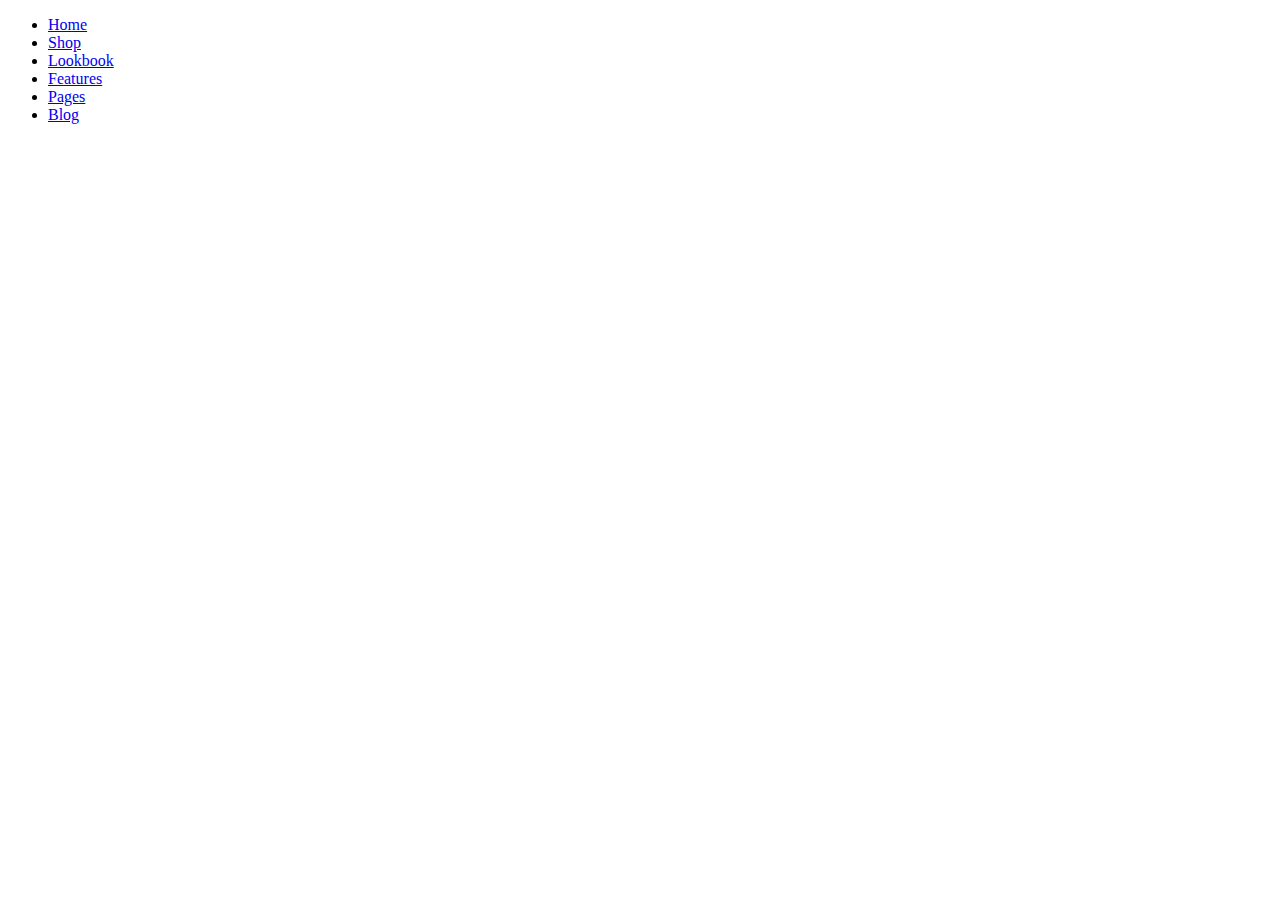
==== HW_2.1/index.html @ 25ae0d66 "pactice" ====
<!DOCTYPE html>
<html lang="en">
<head>
    <meta charset="UTF-8">
    <meta http-equiv="X-UA-Compatible" content="IE=edge">
    <meta name="viewport" content="width=device-width, initial-scale=1.0">
    <title></title>
</head>
<body>
    <header class="nav_bar">
        <ul class="list">
            <li class="item"><a class="link" href="#">Home</a></li>
            <li class="item"><a class="link" href="#">Shop</a></li>
            <li class="item"><a class="link" href="#">Lookbook</a></li>
            <li class="item"><a class="link" href="#">Features</a></li>
            <li class="item"><a class="link" href="#">Pages</a></li>
            <li class="item"><a class="link" href="#">Blog</a></li>
        </ul>
    </header>
</body>
</html>
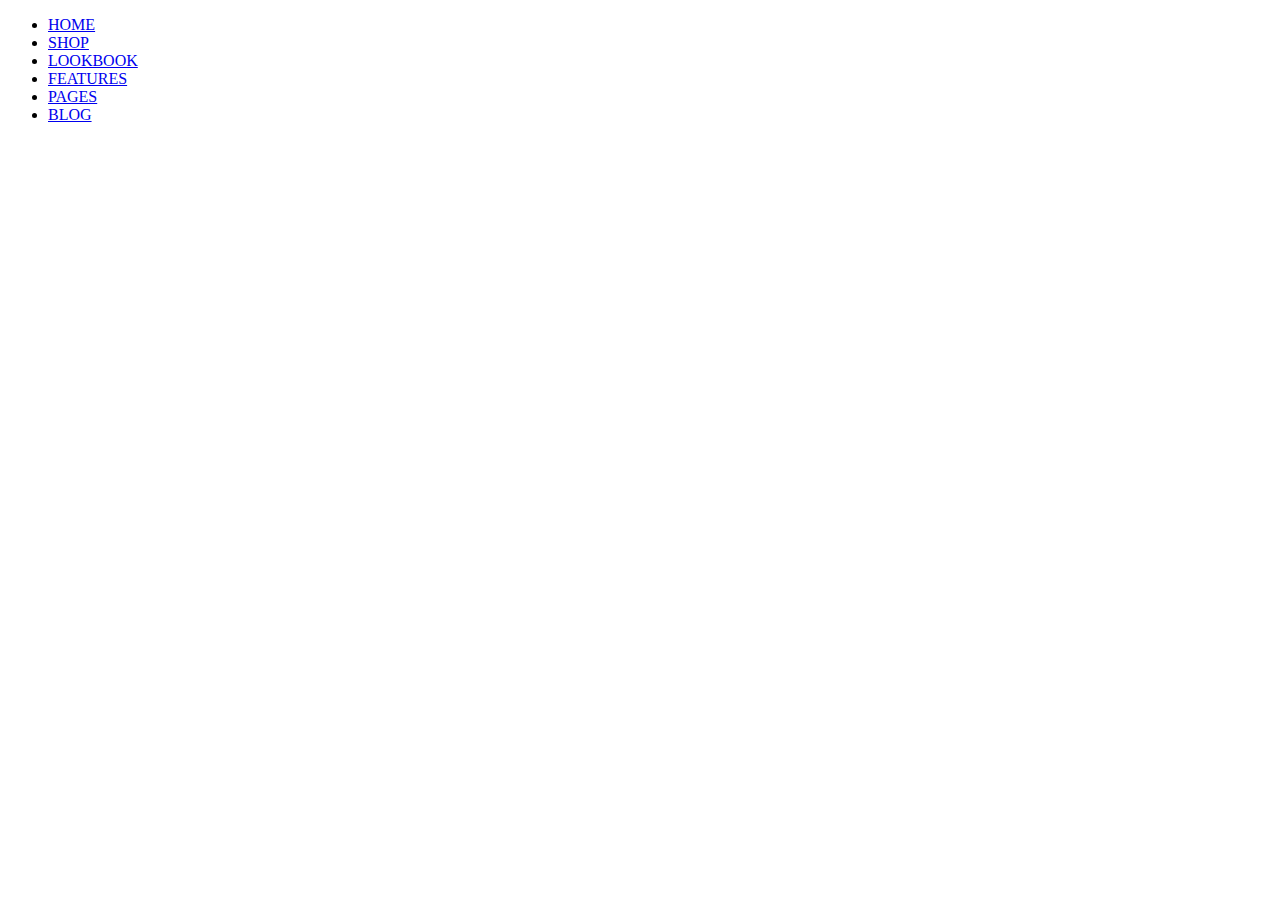
==== commit f5613e26: "Fasion Page" ====
--- a/HW_2.1/index.html
+++ b/HW_2.1/index.html
@@ -4,18 +4,30 @@
     <meta charset="UTF-8">
     <meta http-equiv="X-UA-Compatible" content="IE=edge">
     <meta name="viewport" content="width=device-width, initial-scale=1.0">
+    <link rel="stylesheet" href="/style/style.css">
+    <link rel="preconnect" href="https://fonts.googleapis.com"><link rel="preconnect" href="https://fonts.gstatic.com" crossorigin><link href="https://fonts.googleapis.com/css2?family=Montserrat:wght@400;700&family=Poppins:wght@300&display=swap" rel="stylesheet">
     <title></title>
 </head>
 <body>
     <header class="nav_bar">
         <ul class="list">
-            <li class="item"><a class="link" href="#">Home</a></li>
-            <li class="item"><a class="link" href="#">Shop</a></li>
-            <li class="item"><a class="link" href="#">Lookbook</a></li>
-            <li class="item"><a class="link" href="#">Features</a></li>
-            <li class="item"><a class="link" href="#">Pages</a></li>
-            <li class="item"><a class="link" href="#">Blog</a></li>
+            <li class="item"><a class="link" href="#">HOME</a></li>
+            <li class="item"><a class="link" href="#">SHOP</a></li>
+            <li class="item"><a class="link" href="#">LOOKBOOK</a></li>
+            <li class="item"><a class="link" href="#">FEATURES</a></li>
+            <li class="item"><a class="link" href="#">PAGES</a></li>
+            <li class="item"><a class="link" href="#">BLOG</a></li>
         </ul>
     </header>
+    <section class="main_img">
+        <!-- <div class="container">
+            <h2 class="hero-subtitle">NEW TREND</h2>
+            <h1 class="hero-title">COLLUSION</h1> 
+            <p class="slogan">An exclusive selection of this season's trends.</p>           
+        </div> -->
+    </section>
+    <section class="img_1">
+        
+    </section>
 </body>
 </html>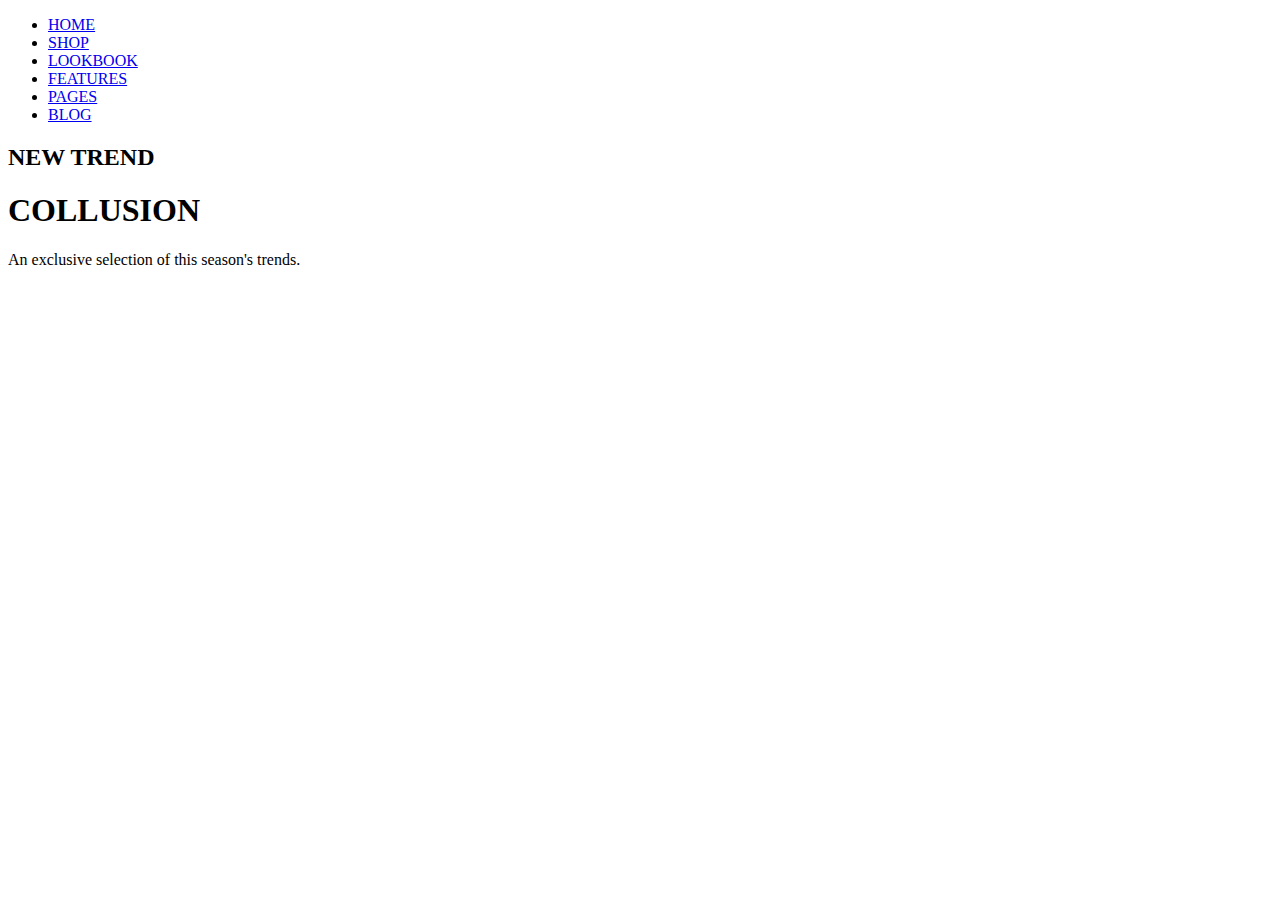
==== commit 56218b21: "1" ====
--- a/HW_2.1/index.html
+++ b/HW_2.1/index.html
@@ -3,10 +3,10 @@
 <head>
     <meta charset="UTF-8">
     <meta http-equiv="X-UA-Compatible" content="IE=edge">
-    <meta name="viewport" content="width=device-width, initial-scale=1.0">
+    <meta name="viewport" content="width=device-width, initial-scale=1.0"> 
+    <title>FasionPage</title>
+    <link rel="preconnect" href="https://fonts.googleapis.com"><link rel="preconnect" href="https://fonts.gstatic.com" crossorigin><link href="https://fonts.googleapis.com/css2?family=Montserrat:wght@400;700&family=Poppins:wght@300&display=swap" rel="stylesheet">
     <link rel="stylesheet" href="/style/style.css">
-    <link rel="preconnect" href="https://fonts.googleapis.com"><link rel="preconnect" href="https://fonts.gstatic.com" crossorigin><link href="https://fonts.googleapis.com/css2?family=Montserrat:wght@400;700&family=Poppins:wght@300&display=swap" rel="stylesheet">
-    <title></title>
 </head>
 <body>
     <header class="nav_bar">
@@ -20,11 +20,11 @@
         </ul>
     </header>
     <section class="main_img">
-        <!-- <div class="container">
+         <div class="container">
             <h2 class="hero-subtitle">NEW TREND</h2>
             <h1 class="hero-title">COLLUSION</h1> 
             <p class="slogan">An exclusive selection of this season's trends.</p>           
-        </div> -->
+        </div> 
     </section>
     <section class="img_1">
         
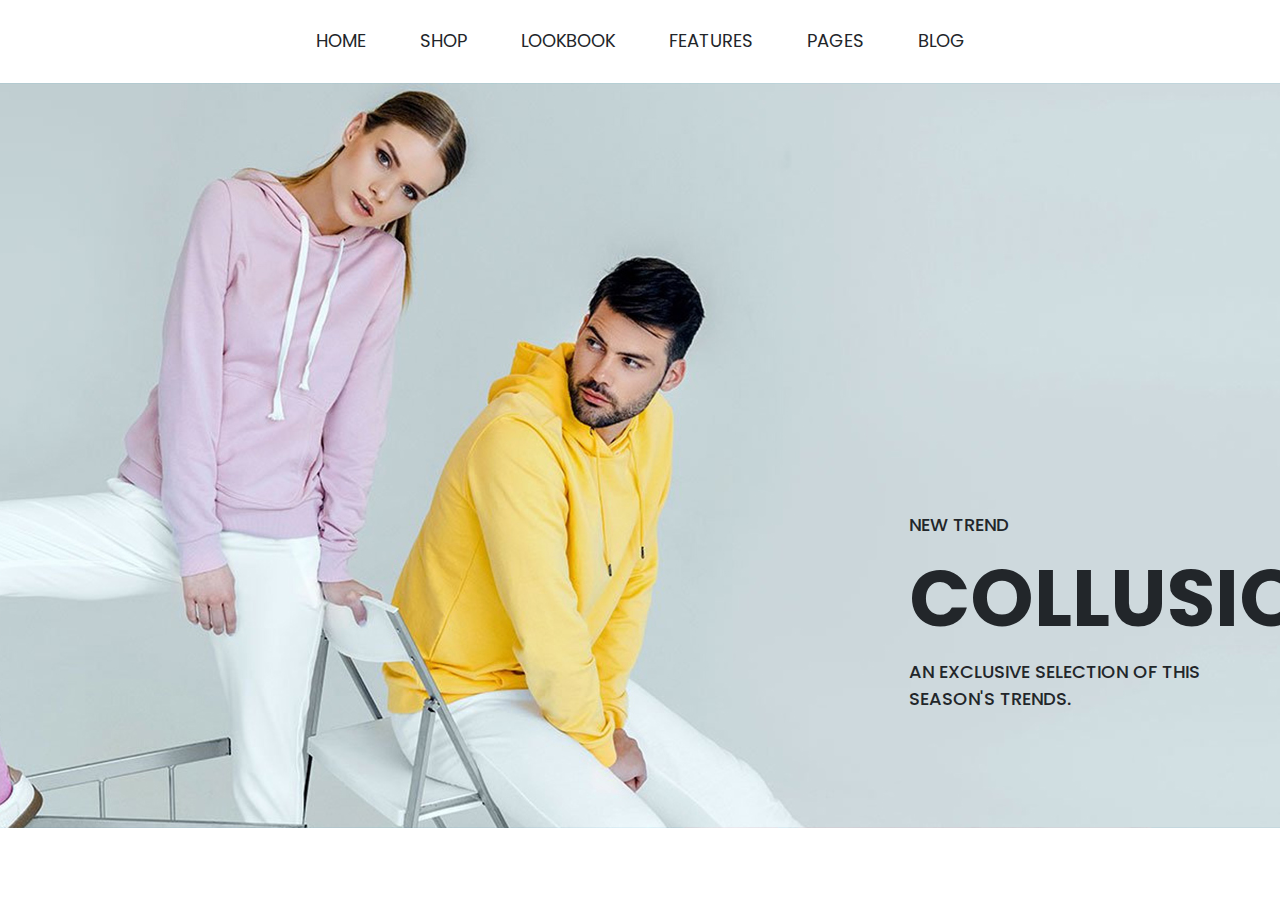
==== commit 4a4e5c8d: "dz" ====
--- a/HW_2.1/index.html
+++ b/HW_2.1/index.html
@@ -6,7 +6,7 @@
     <meta name="viewport" content="width=device-width, initial-scale=1.0"> 
     <title>FasionPage</title>
     <link rel="preconnect" href="https://fonts.googleapis.com"><link rel="preconnect" href="https://fonts.gstatic.com" crossorigin><link href="https://fonts.googleapis.com/css2?family=Montserrat:wght@400;700&family=Poppins:wght@300&display=swap" rel="stylesheet">
-    <link rel="stylesheet" href="/style/style.css">
+    <link rel="stylesheet" href="./style/style.css">
 </head>
 <body>
     <header class="nav_bar">
--- a/HW_2.1/style/style.css
+++ b/HW_2.1/style/style.css
@@ -0,0 +1,72 @@
+* {
+    margin: 0;
+    padding: 0;
+    }
+
+ul, li{
+    list-style: none;
+}
+
+.item{
+    display: inline;
+    margin: 25px;
+}
+.link:hover{
+    color: gold;
+}
+.nav_bar {
+    text-align: center;
+    margin-top: 27px;
+    margin-bottom: 29px;
+}
+.link {
+    cursor: pointer;
+    text-decoration: none;
+    font-family: 'Poppins', sans-serif;
+    font-size: 18px;
+    line-height: 27px;
+    color: #22262A;
+    margin-top: 27px;
+    font-weight: 400;
+}
+
+.main_img{
+    background-image: url(../images/1.png);
+    background-repeat: no-repeat;
+    background-size: cover;
+    background-position: center;
+    height: 745px;
+    width: 100%;
+    margin-bottom: 49px;
+}
+.container{
+    max-width: max-content;
+    padding-top: 428px;
+    padding-left: 909px;    
+}
+.hero-subtitle {
+    font-family: 'Poppins', sans-serif;
+    font-weight: 500;
+    font-size: 18px;
+    color: #22262A;
+
+    
+}
+.hero-title {
+    font-family: 'Poppins';
+    font-weight: 700;
+    font-size: 80px;
+    text-transform: uppercase;
+    color: #22262A;
+}
+.slogan {
+    font-family: 'Poppins';
+    font-weight: 500;
+    font-size: 18px;
+    text-transform: uppercase;
+    color: #22262A;
+    } 
+.img_1{
+    background-image: url(../images/2.png); 
+}
+  